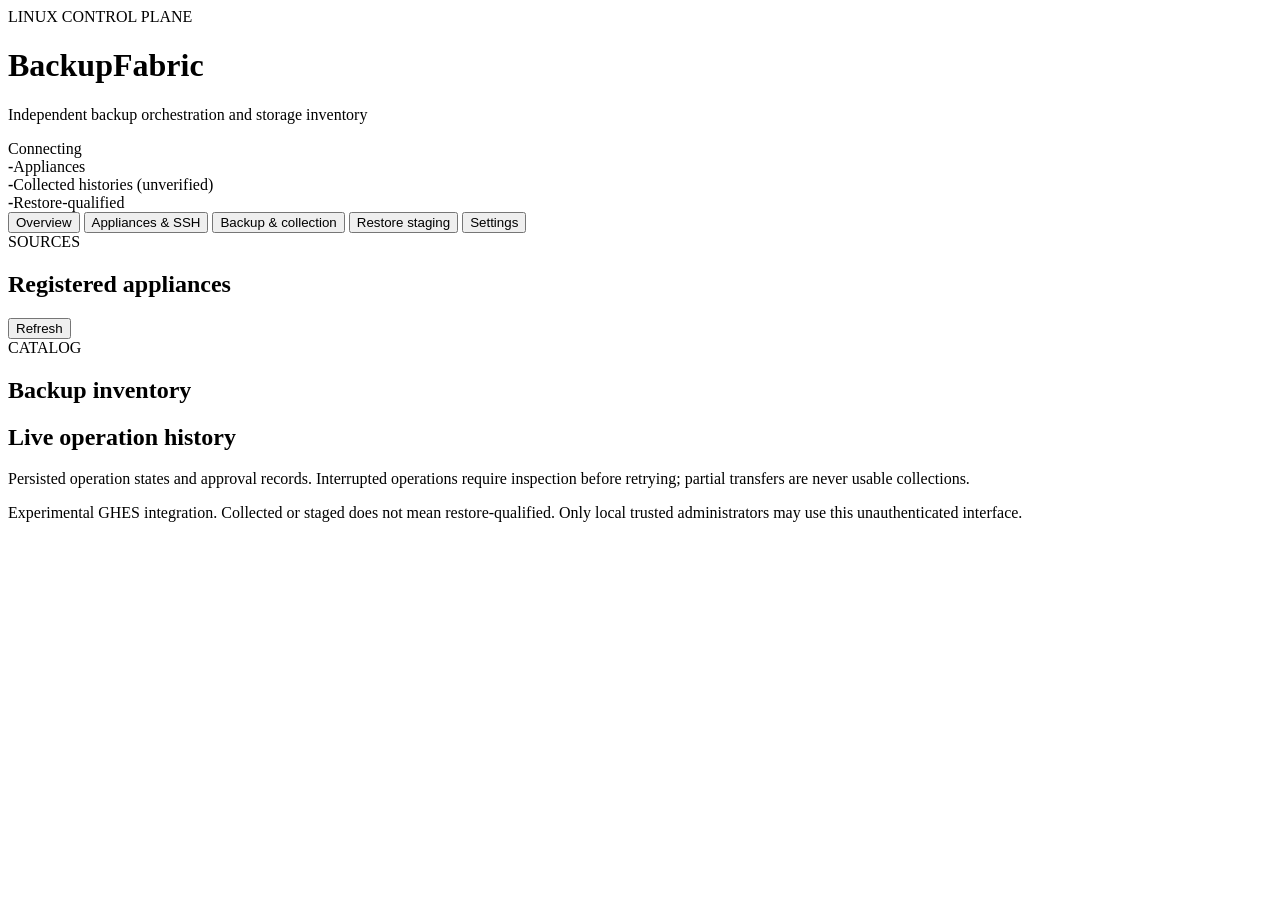
==== internal/ui/static/index.html @ cec54bed "Add Linux-native BackupFabric foundation and guided GHES workflows Introduce the Go API and CLI, SQL" ====
<!doctype html>
<html lang="en">
<head>
  <meta charset="utf-8">
  <meta name="viewport" content="width=device-width, initial-scale=1">
  <title>BackupFabric</title>
  <link rel="stylesheet" href="/style.css">
</head>
<body>
  <header>
    <div>
      <span class="eyebrow">LINUX CONTROL PLANE</span>
      <h1>BackupFabric</h1>
      <p>Independent backup orchestration and storage inventory</p>
    </div>
    <div id="health" class="badge">Connecting</div>
  </header>
  <main>
    <div id="notice" role="status" aria-live="polite"></div>
    <section class="summary">
      <article><strong id="appliance-count">-</strong><span>Appliances</span></article>
      <article><strong id="backup-count">-</strong><span>Collected histories (unverified)</span></article>
      <article><strong id="qualified-count">-</strong><span>Restore-qualified</span></article>
    </section>
    <nav aria-label="Management workflows" class="tabs">
      <button data-tab="overview" aria-pressed="true">Overview</button>
      <button data-tab="setup" aria-pressed="false">Appliances &amp; SSH</button>
      <button data-tab="backup" aria-pressed="false">Backup &amp; collection</button>
      <button data-tab="restore" aria-pressed="false">Restore staging</button>
      <button data-tab="settings" aria-pressed="false">Settings</button>
    </nav>
    <div id="live-warning" class="warning-box"></div>
    <div data-panel="overview">
    <section class="panel">
      <div class="panel-title">
        <div><span class="eyebrow">SOURCES</span><h2>Registered appliances</h2></div>
        <button id="refresh">Refresh</button>
      </div>
      <div id="appliances" class="table-wrap"></div>
    </section>
    <section class="panel">
      <div class="panel-title">
        <div><span class="eyebrow">CATALOG</span><h2>Backup inventory</h2></div>
      </div>
      <div id="backups" class="table-wrap"></div>
    </section>
    </div>
    <div data-panel="setup" hidden>
      <section class="panel">
        <h2>Register an appliance</h2>
        <p>Register each source, its dedicated GHES receiver, and each restore target separately. Configure native remote archives on GHES using GitHub's documentation.</p>
        <form id="register-form">
          <label>Name<input name="name" required maxlength="63" placeholder="receiver-a"></label>
          <label>Hostname / IPv4<input name="hostname" required placeholder="receiver-a.example.com"></label>
          <label>Dedicated volume identifier<input name="volume_id" required placeholder="receiver-volume-a"></label>
          <label>GHES appliance UUID (optional)<input name="appliance_uuid"></label>
          <button type="submit">Register appliance</button>
        </form>
      </section>
      <section class="panel">
        <h2>Configure SSH and topology</h2>
        <p>Register the receiver's SSH profile first, then map its source. Each receiver may belong to only one source. Keys and independently verified host keys must be mounted by the server administrator; never paste private keys here.</p>
        <form id="endpoint-form">
          <label>Registered appliance<select name="appliance_id" id="endpoint-appliance" required></select></label>
          <label>Role<select name="role" id="endpoint-role"><option value="receiver">Dedicated receiver</option><option value="source">Source</option><option value="restore">Restore target</option></select></label>
          <label>SSH port<input name="port" type="number" min="1" max="65535" value="122" required></label>
          <label>SSH key reference<input name="key_ref" required pattern="[A-Za-z0-9][A-Za-z0-9_-]{0,63}" placeholder="receiver_a"></label>
          <label>Dedicated receiver (sources only)<select name="receiver_id" id="endpoint-receiver"></select></label>
          <button type="submit">Save SSH profile</button>
        </form>
        <p>Login is fixed to <code>admin</code>. Host, role, and receiver mapping cannot be rebound after registration. No sudo wrapper or GHES configuration modifications are performed.</p>
      </section>
      <section class="panel">
        <h2>Connection and storage preflight</h2>
        <form id="preflight-form">
          <label>SSH endpoint<select name="endpoint_id" id="preflight-endpoint" required></select></label>
          <button type="submit">Run read-only checks</button>
        </form>
        <pre id="preflight-result" aria-live="polite">No checks run yet.</pre>
      </section>
    </div>
    <div data-panel="backup" hidden>
      <section class="panel">
        <h2>Native backup / receiver collection</h2>
        <p>Run a backup on the source, then separately collect its receiver after native remote synchronization completes. BackupFabric cannot currently prove remote-sync completion.</p>
        <form id="backup-form">
          <label>Source<select name="source_id" id="backup-source" required></select></label>
          <label>Action<select name="action" id="backup-action"><option value="backup">Run native ghe-backup</option><option value="collect">Collect complete receiver history using rsync</option></select></label>
          <label class="check"><input name="quiesced" type="checkbox"> For collection: I confirmed native receiver sync completed and paused source backup/pruning and receiver writers for the whole transfer.</label>
          <label>Type the approval phrase shown below<input name="confirmation" required autocomplete="off"></label>
          <code id="backup-approval"></code>
          <button type="submit">Approve and start</button>
        </form>
      </section>
    </div>
    <div data-panel="restore" hidden>
      <section class="panel">
        <h2>Restore staging wizard</h2>
        <p>This transfers the complete retained history to an empty target backup root. It does not execute <code>ghe-restore</code> or overwrite an existing history.</p>
        <form id="restore-form">
          <label>1. Source<select name="source_id" id="restore-source" required></select></label>
          <label>2. Completed collection<select name="collection_id" id="restore-collection" required></select></label>
          <label>3. Native restore timestamp<input name="timestamp" id="restore-timestamp" required pattern="[0-9]{8}T[0-9]{6}" placeholder="20261008T010203"></label>
          <label>4. Dedicated restore target<select name="target_id" id="restore-target" required></select></label>
          <label class="check"><input name="quiesced" type="checkbox" required> Target backup, pruning, remote-sync and restore writers are disabled for staging. The mounted backup root is empty.</label>
          <label class="check"><input name="compatible_target" type="checkbox" required> I checked source/target GHES version compatibility and authorize experimental rsync staging.</label>
          <label>5. Type the target approval phrase<input name="confirmation" required autocomplete="off"></label>
          <code id="restore-approval"></code>
          <button type="submit">Preflight, transfer, verify &amp; stage</button>
        </form>
        <p>Do not initialize/format the target disk. After staging, follow GitHub's native restore procedure and record a full restore rehearsal. Transfer checks are not recoverability checks.</p>
      </section>
    </div>
    <div data-panel="settings" hidden>
      <section class="panel">
        <h2>Transfer settings</h2>
        <form id="settings-form">
          <label>Bandwidth limit (KiB/s; 0 = unlimited)<input name="bandwidth_kib" type="number" min="0" max="1048576" required value="0"></label>
          <label>Operation timeout (minutes)<input name="timeout_minutes" type="number" min="1" max="1440" required value="120"></label>
          <button type="submit">Save settings</button>
        </form>
        <p>Live operations run one at a time. No automatic retries, pruning, deletion, host-key enrollment, or native restore execution. Changed settings apply to future operations.</p>
      </section>
    </div>
    <section class="panel">
      <h2>Live operation history</h2>
      <p>Persisted operation states and approval records. Interrupted operations require inspection before retrying; partial transfers are never usable collections.</p>
      <div id="jobs" class="table-wrap"></div>
    </section>
    <p class="warning">Experimental GHES integration. Collected or staged does not mean restore-qualified. Only local trusted administrators may use this unauthenticated interface.</p>
  </main>
  <script src="/app.js"></script>
</body>
</html>
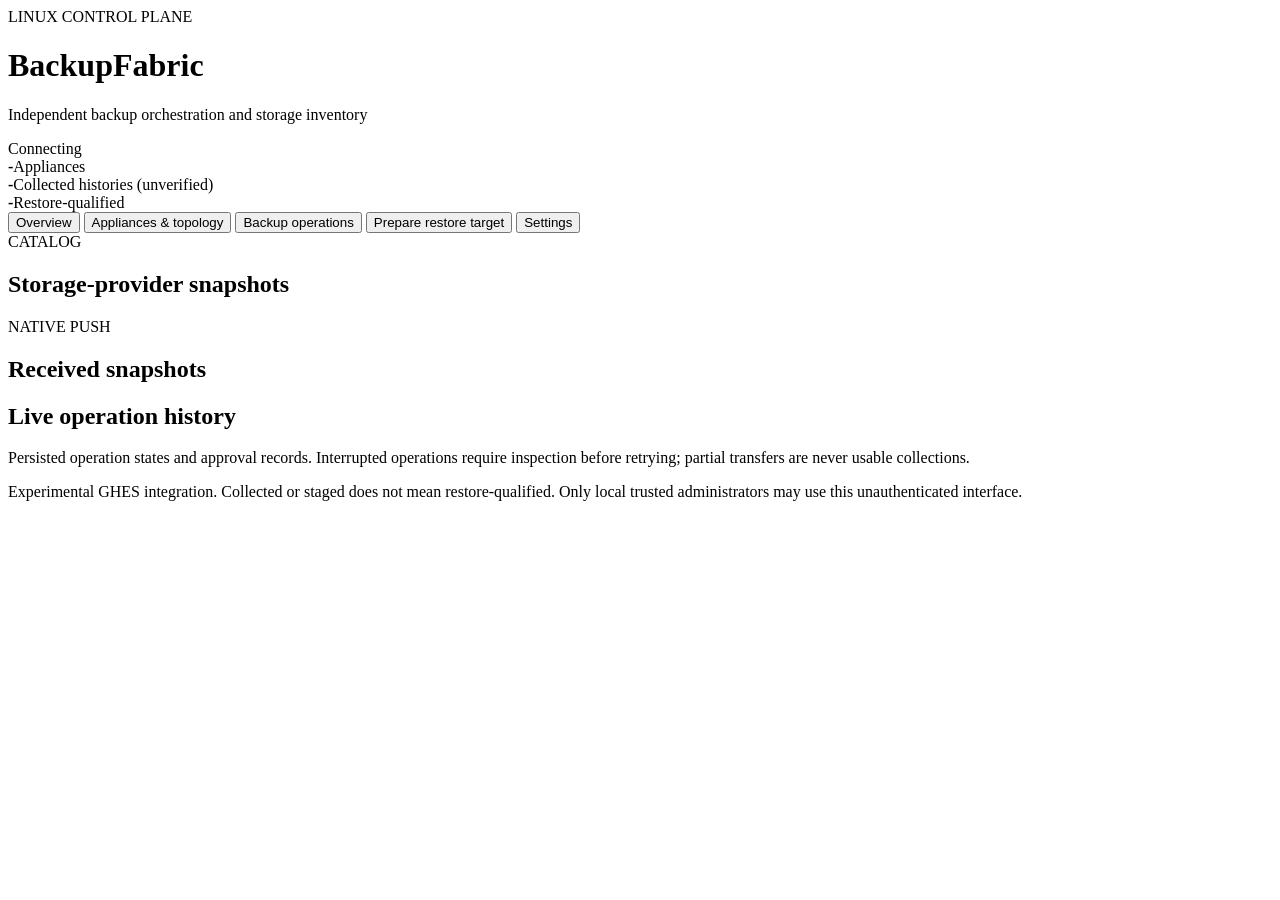
==== commit 1871399b: "Add isolated native-push workflows and end-to-end validation" ====
--- a/internal/ui/static/index.html
+++ b/internal/ui/static/index.html
@@ -24,89 +24,76 @@
     </section>
     <nav aria-label="Management workflows" class="tabs">
       <button data-tab="overview" aria-pressed="true">Overview</button>
-      <button data-tab="setup" aria-pressed="false">Appliances &amp; SSH</button>
-      <button data-tab="backup" aria-pressed="false">Backup &amp; collection</button>
-      <button data-tab="restore" aria-pressed="false">Restore staging</button>
+      <button data-tab="setup" aria-pressed="false">Appliances &amp; topology</button>
+      <button data-tab="backup" aria-pressed="false">Backup operations</button>
+      <button data-tab="restore" aria-pressed="false">Prepare restore target</button>
       <button data-tab="settings" aria-pressed="false">Settings</button>
     </nav>
     <div id="live-warning" class="warning-box"></div>
     <div data-panel="overview">
     <section class="panel">
       <div class="panel-title">
-        <div><span class="eyebrow">SOURCES</span><h2>Registered appliances</h2></div>
-        <button id="refresh">Refresh</button>
+        <div><span class="eyebrow">CATALOG</span><h2>Storage-provider snapshots</h2></div>
       </div>
-      <div id="appliances" class="table-wrap"></div>
+      <div id="backups" class="table-wrap"></div>
     </section>
     <section class="panel">
-      <div class="panel-title">
-        <div><span class="eyebrow">CATALOG</span><h2>Backup inventory</h2></div>
-      </div>
-      <div id="backups" class="table-wrap"></div>
+      <div class="panel-title"><div><span class="eyebrow">NATIVE PUSH</span><h2>Received snapshots</h2></div></div>
+      <div id="native-snapshots" class="table-wrap"></div>
     </section>
     </div>
     <div data-panel="setup" hidden>
       <section class="panel">
-        <h2>Register an appliance</h2>
-        <p>Register each source, its dedicated GHES receiver, and each restore target separately. Configure native remote archives on GHES using GitHub's documentation.</p>
-        <form id="register-form">
-          <label>Name<input name="name" required maxlength="63" placeholder="receiver-a"></label>
-          <label>Hostname / IPv4<input name="hostname" required placeholder="receiver-a.example.com"></label>
-          <label>Dedicated volume identifier<input name="volume_id" required placeholder="receiver-volume-a"></label>
-          <label>GHES appliance UUID (optional)<input name="appliance_uuid"></label>
-          <button type="submit">Register appliance</button>
-        </form>
+        <div class="panel-title">
+          <h2>Registered appliances</h2>
+          <button id="refresh" type="button">Refresh inventory</button>
+        </div>
+        <div id="appliances" class="table-wrap"></div>
       </section>
       <section class="panel">
-        <h2>Configure SSH and topology</h2>
-        <p>Register the receiver's SSH profile first, then map its source. Each receiver may belong to only one source. Keys and independently verified host keys must be mounted by the server administrator; never paste private keys here.</p>
-        <form id="endpoint-form">
-          <label>Registered appliance<select name="appliance_id" id="endpoint-appliance" required></select></label>
-          <label>Role<select name="role" id="endpoint-role"><option value="receiver">Dedicated receiver</option><option value="source">Source</option><option value="restore">Restore target</option></select></label>
-          <label>SSH port<input name="port" type="number" min="1" max="65535" value="122" required></label>
-          <label>SSH key reference<input name="key_ref" required pattern="[A-Za-z0-9][A-Za-z0-9_-]{0,63}" placeholder="receiver_a"></label>
-          <label>Dedicated receiver (sources only)<select name="receiver_id" id="endpoint-receiver"></select></label>
-          <button type="submit">Save SSH profile</button>
-        </form>
-        <p>Login is fixed to <code>admin</code>. Host, role, and receiver mapping cannot be rebound after registration. No sudo wrapper or GHES configuration modifications are performed.</p>
+        <h2>Backup topology</h2>
+        <div id="topology" class="table-wrap"></div>
+        <p class="warning-box">Native-push enrollment is experimental. Authorized receiver routes and source control access currently require administrator provisioning.</p>
       </section>
       <section class="panel">
         <h2>Connection and storage preflight</h2>
         <form id="preflight-form">
           <label>SSH endpoint<select name="endpoint_id" id="preflight-endpoint" required></select></label>
-          <button type="submit">Run read-only checks</button>
+          <button type="submit">Check source connection</button>
         </form>
         <pre id="preflight-result" aria-live="polite">No checks run yet.</pre>
       </section>
     </div>
     <div data-panel="backup" hidden>
       <section class="panel">
-        <h2>Native backup / receiver collection</h2>
-        <p>Run a backup on the source, then separately collect its receiver after native remote synchronization completes. BackupFabric cannot currently prove remote-sync completion.</p>
+        <h2>Backup operations</h2>
+        <p>Restore qualification remains unverified. Checksum verification and collection require paused source and receiver writers.</p>
         <form id="backup-form">
           <label>Source<select name="source_id" id="backup-source" required></select></label>
-          <label>Action<select name="action" id="backup-action"><option value="backup">Run native ghe-backup</option><option value="collect">Collect complete receiver history using rsync</option></select></label>
-          <label class="check"><input name="quiesced" type="checkbox"> For collection: I confirmed native receiver sync completed and paused source backup/pruning and receiver writers for the whole transfer.</label>
+          <label>Operation<select name="action" id="backup-action"><option value="archive">Receive latest existing backup</option><option value="backup">Create new backup and receive it</option><option value="verify">Verify latest received backup</option><option value="collect">Save retained copy of received history</option></select></label>
+          <div id="backup-context" class="operation-context" aria-live="polite"></div>
+          <label class="check" id="backup-quiesced"><input name="quiesced" type="checkbox"> Source backup/pruning and receiver writers are paused; remote synchronization is complete.</label>
           <label>Type the approval phrase shown below<input name="confirmation" required autocomplete="off"></label>
           <code id="backup-approval"></code>
-          <button type="submit">Approve and start</button>
+          <button type="submit" id="backup-submit">Receive existing backup</button>
         </form>
       </section>
     </div>
     <div data-panel="restore" hidden>
       <section class="panel">
-        <h2>Restore staging wizard</h2>
-        <p>This transfers the complete retained history to an empty target backup root. It does not execute <code>ghe-restore</code> or overwrite an existing history.</p>
+        <h2>Prepare a separate GHES restore target</h2>
+        <p class="warning-box">No native restore will run. Existing target backup history must be empty; the BackupFabric receiver cannot be the restore target.</p>
+        <div id="restore-topology" class="operation-context" aria-live="polite"></div>
         <form id="restore-form">
           <label>1. Source<select name="source_id" id="restore-source" required></select></label>
-          <label>2. Completed collection<select name="collection_id" id="restore-collection" required></select></label>
+          <label>2. Retained history<select name="collection_id" id="restore-collection" required></select></label>
           <label>3. Native restore timestamp<input name="timestamp" id="restore-timestamp" required pattern="[0-9]{8}T[0-9]{6}" placeholder="20261008T010203"></label>
           <label>4. Dedicated restore target<select name="target_id" id="restore-target" required></select></label>
           <label class="check"><input name="quiesced" type="checkbox" required> Target backup, pruning, remote-sync and restore writers are disabled for staging. The mounted backup root is empty.</label>
           <label class="check"><input name="compatible_target" type="checkbox" required> I checked source/target GHES version compatibility and authorize experimental rsync staging.</label>
           <label>5. Type the target approval phrase<input name="confirmation" required autocomplete="off"></label>
           <code id="restore-approval"></code>
-          <button type="submit">Preflight, transfer, verify &amp; stage</button>
+          <button type="submit">Copy retained history to restore target</button>
         </form>
         <p>Do not initialize/format the target disk. After staging, follow GitHub's native restore procedure and record a full restore rehearsal. Transfer checks are not recoverability checks.</p>
       </section>
